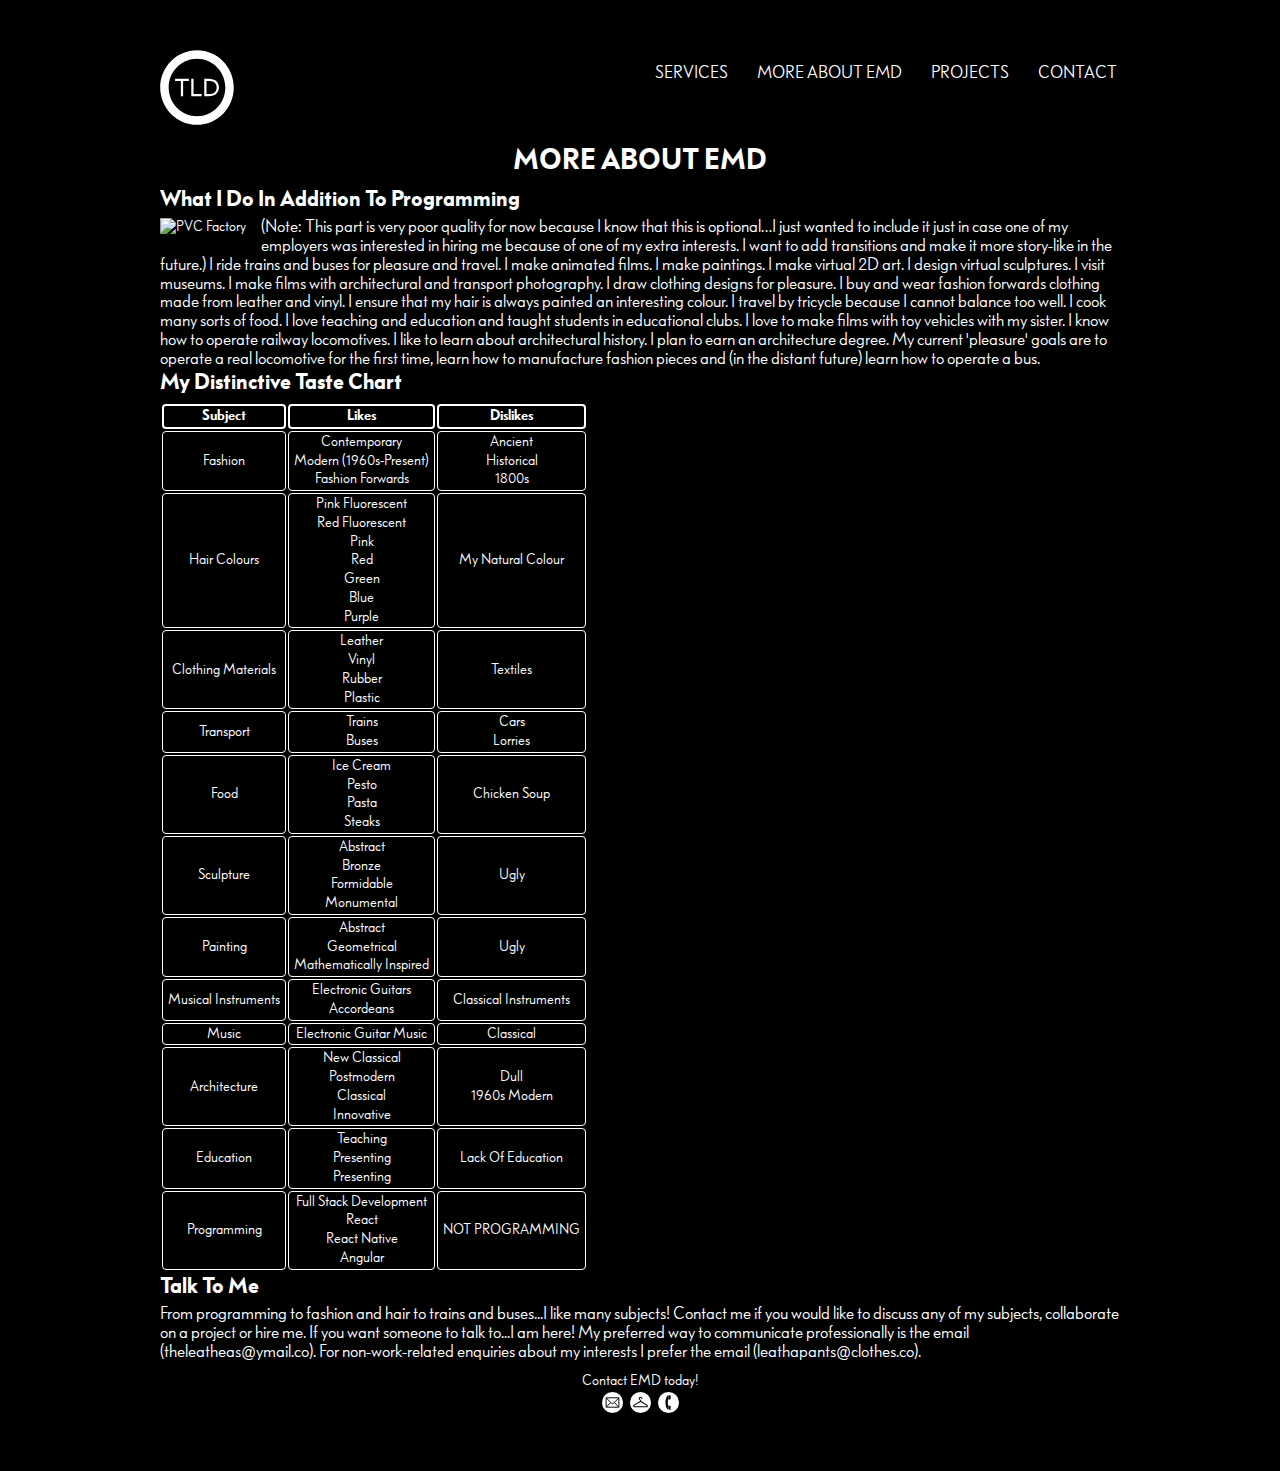
==== about.html @ bcce0c83 "Created portfolio site" ====
<!DOCTYPE html>
<html lang='en-GB'>
    <head>
        <title>More About EMD</title>
        <meta charset='UTF-8'>
        <meta name='viewport' content='width=device-width, initial-scale=1.0'>
        <link rel='shortcut icon' href='favicon.ico'>
        <link rel='stylesheet' href='css/NuNormalise.css'>
        <link rel='stylesheet' href='css/style.production.css'>
    </head>
    <body>
        <header class='pageheader'>
            <div class='headerpart1 pageheaderitem'>
                <!--Open Source SVG Placeholder Icon-->
                <a href='index.html'><img height='75' src='img/logofake.svg' alt='TheLeathers Company Logo' class='pvclogo'></a>
            </div>
            <!--Key Site Links-->
            <nav class='headerpart2 pageheaderitem'>
                <ul class='horizontalheaderlist' role='menubar'>
                    <li role='presentation'>
                        <a class='plainlink' href='index.html' role='menuitem'>&nbsp;SERVICES&nbsp;</a>
                    </li>
                    <li role='presentation'>
                        <a class='plainlink' href='about.html' role='menuitem'>&nbsp;MORE ABOUT EMD&nbsp;</a>
                    </li>
                    <li role='presentation'>
                        <a class='plainlink' href='work.html' role='menuitem'>&nbsp;PROJECTS&nbsp;</a>
                    </li>
                    <li role='presentation'>
                        <a class='plainlink' href='contact.html' role='menuitem'>&nbsp;CONTACT&nbsp;</a>
                    </li>
                </ul>
            </nav>
        </header>
        <main>
            <h1 class='bighead'>
                MORE ABOUT EMD
            </h1>
            <!--Placeholder For Text In About Page-->
            <section class='descriptioncontainer1'>
                <h2 class='smallhead'>
                    What I Do In Addition To Programming
                </h2>
                <div class='defaultimgframe'>
                    <img height='200' src='img/train.jpg' alt='PVC Factory'>
                </div>
                <p class='basictext'>
                    (Note: This part is very poor quality for now because I know that this is optional…I just
                    wanted to include it just in case one of my employers was interested in hiring me because
                    of one of my extra interests. I want to add transitions and make it more story-like
                    in the future.) I ride trains and buses for pleasure and travel. I make animated
                    films. I make paintings. I make virtual 2D art. I design virtual sculptures. I visit museums.
                    I make films with architectural and transport photography. I draw clothing designs for pleasure.
                    I buy and wear fashion forwards clothing made from leather and vinyl. I ensure that my hair is
                    always painted an interesting colour. I travel by tricycle because I cannot balance too well. I
                    cook many sorts of food. I love teaching and education and taught students in educational clubs.
                    I love to make films with toy vehicles with my sister. I know how to operate railway locomotives.
                    I like to learn about architectural history. I plan to earn an architecture degree.
                    My current 'pleasure' goals are to operate a real locomotive for the first time, learn how to manufacture
                    fashion pieces and (in the distant future) learn how to operate a bus.
                </p>
            </section>
            <section class='tablecontainer'>
                <h2 class='smallhead'>
                    My Distinctive Taste Chart
                </h2>
                <!--Not Adding Classes Here For Now... Probably Add In Near Future-->
                <table>
                    <thead>
                        <tr>
                            <th>Subject</th>
                            <th>Likes</th>
                            <th>Dislikes</th>
                        </tr>
                    </thead>
                    <tbody>
                        <tr>
                            <td>Fashion</td>
                            <td>Contemporary <br> Modern (1960s-Present) <br> Fashion Forwards</td>
                            <td>Ancient <br> Historical <br> 1800s</td>
                        </tr>
                        <tr>
                            <td>Hair Colours</td>
                            <td>Pink Fluorescent <br> Red Fluorescent <br> Pink <br> Red <br> Green <br> Blue <br> Purple</td>
                            <td>My Natural Colour</td>
                        </tr>
                        <tr>
                            <td>Clothing Materials</td>
                            <td>Leather <br> Vinyl <br> Rubber <br> Plastic</td>
                            <td>Textiles</td>
                        </tr>
                        <tr>
                            <td>Transport</td>
                            <td>Trains <br> Buses</td>
                            <td>Cars <br> Lorries</td>
                        </tr>
                        <tr>
                            <td>Food</td>
                            <td>Ice Cream <br> Pesto <br> Pasta <br> Steaks</td>
                            <td>Chicken Soup</td>
                        </tr>
                        <tr>
                            <td>Sculpture</td>
                            <td>Abstract <br> Bronze <br> Formidable <br> Monumental</td>
                            <td>Ugly</td>
                        </tr>
                        <tr>
                            <td>Painting</td>
                            <td>Abstract <br> Geometrical <br> Mathematically Inspired</td>
                            <td>Ugly</td>
                        </tr>
                        <tr>
                            <td>Musical Instruments</td>
                            <td>Electronic Guitars <br> Accordeans</td>
                            <td>Classical Instruments</td>
                        </tr>
                        <tr>
                            <td>Music</td>
                            <td>Electronic Guitar Music</td>
                            <td>Classical</td>
                        </tr>
                        <tr>
                            <td>Architecture</td>
                            <td>New Classical <br> Postmodern <br> Classical <br> Innovative</td>
                            <td>Dull <br> 1960s Modern</td>
                        </tr>
                        <tr>
                            <td>Education</td>
                            <td>Teaching <br> Presenting <br> Presenting</td>
                            <td>Lack Of Education</td>
                        </tr>
                        <tr>
                            <td>Programming</td>
                            <td>Full Stack Development <br> React <br> React Native <br> Angular</td>
                            <td>NOT PROGRAMMING</td>
                        </tr>
                    </tbody>
                </table>
            </section>
            <section class='descriptioncontainer2'>
                <h2 class='smallhead'>
                    Talk To Me
                </h2>
                <p class='basictext'>
                    From programming to fashion and hair to trains and buses...I like many subjects! Contact me if you would like
                    to discuss any of my subjects, collaborate on a project or hire me. If you want someone to talk
                    to...I am here! My preferred way to communicate professionally is the email (theleatheas@ymail.co).
                    For non-work-related enquiries about my interests I prefer the email (leathapants@clothes.co).
                </p>
            </section>
        </main>
        <footer>
            <!--I do not use social media so I added SVGs for fake shop websites.-->
            <p class='footerlabel'>
                Contact EMD today!
            </p>
            <div class='siteicons'>
                <a href='mailto:theleatheas@ymail.co?subject=Enquiry'><img height='25' class='clogo' src='img/envelope.svg' alt='TrueSend.gold logo'></a>
                <a href='https://duck.co' target='_blank'><img height='25' class='clogo' src='img/hook.svg' alt='NuShop.it logo'></a>
                <a href='tel:+27182818284590'><img height='25' class='clogo' src='img/phone.svg' alt='PhoneFingers.co logo'></a>
            </div>
        </footer>
        <!--<script src="js/tota11y.min.js"></script>-->
    </body>
</html>
---- css/NuNormalise.css ----
/*! normalize.css v8.0.1 | MIT License | github.com/necolas/normalize.css */

/* Document
   ========================================================================== */

/**
 * 1. Correct the line height in all browsers.
 * 2. Prevent adjustments of font size after orientation changes in iOS.
 */

html {
  line-height: 1.15; /* 1 */
  -webkit-text-size-adjust: 100%; /* 2 */
}

/* Sections
   ========================================================================== */

/**
 * Remove the margin in all browsers.
 */

body {
  margin: 0;
}

/**
 * Render the `main` element consistently in IE.
 */

main {
  display: block;
}

/**
 * Correct the font size and margin on `h1` elements within `section` and
 * `article` contexts in Chrome, Firefox, and Safari.
 */

h1 {
  font-size: 2em;
  margin: 0.67em 0;
}

/* Grouping content
   ========================================================================== */

/**
 * 1. Add the correct box sizing in Firefox.
 * 2. Show the overflow in Edge and IE.
 */

hr {
  box-sizing: content-box; /* 1 */
  height: 0; /* 1 */
  overflow: visible; /* 2 */
}

/**
 * 1. Correct the inheritance and scaling of font size in all browsers.
 * 2. Correct the odd `em` font sizing in all browsers.
 */

pre {
  font-family: monospace, monospace; /* 1 */
  font-size: 1em; /* 2 */
}

/* Text-level semantics
   ========================================================================== */

/**
 * Remove the gray background on active links in IE 10.
 */

a {
  background-color: transparent;
}

/**
 * 1. Remove the bottom border in Chrome 57-
 * 2. Add the correct text decoration in Chrome, Edge, IE, Opera, and Safari.
 */

abbr[title] {
  border-bottom: none; /* 1 */
  text-decoration: underline; /* 2 */
  text-decoration: underline dotted; /* 2 */
}

/**
 * Add the correct font weight in Chrome, Edge, and Safari.
 */

b,
strong {
  font-weight: bolder;
}

/**
 * 1. Correct the inheritance and scaling of font size in all browsers.
 * 2. Correct the odd `em` font sizing in all browsers.
 */

code,
kbd,
samp {
  font-family: monospace, monospace; /* 1 */
  font-size: 1em; /* 2 */
}

/**
 * Add the correct font size in all browsers.
 */

small {
  font-size: 80%;
}

/**
 * Prevent `sub` and `sup` elements from affecting the line height in
 * all browsers.
 */

sub,
sup {
  font-size: 75%;
  line-height: 0;
  position: relative;
  vertical-align: baseline;
}

sub {
  bottom: -0.25em;
}

sup {
  top: -0.5em;
}

/* Embedded content
   ========================================================================== */

/**
 * Remove the border on images inside links in IE 10.
 */

img {
  border-style: none;
}

/* Forms
   ========================================================================== */

/**
 * 1. Change the font styles in all browsers.
 * 2. Remove the margin in Firefox and Safari.
 */

button,
input,
optgroup,
select,
textarea {
  font-family: inherit; /* 1 */
  font-size: 100%; /* 1 */
  line-height: 1.15; /* 1 */
  margin: 0; /* 2 */
}

/**
 * Show the overflow in IE.
 * 1. Show the overflow in Edge.
 */

button,
input { /* 1 */
  overflow: visible;
}

/**
 * Remove the inheritance of text transform in Edge, Firefox, and IE.
 * 1. Remove the inheritance of text transform in Firefox.
 */

button,
select { /* 1 */
  text-transform: none;
}

/**
 * Correct the inability to style clickable types in iOS and Safari.
 */

button,
[type="button"],
[type="reset"],
[type="submit"] {
  -webkit-appearance: button;
}

/**
 * Remove the inner border and padding in Firefox.
 */

button::-moz-focus-inner,
[type="button"]::-moz-focus-inner,
[type="reset"]::-moz-focus-inner,
[type="submit"]::-moz-focus-inner {
  border-style: none;
  padding: 0;
}

/**
 * Restore the focus styles unset by the previous rule.
 */

button:-moz-focusring,
[type="button"]:-moz-focusring,
[type="reset"]:-moz-focusring,
[type="submit"]:-moz-focusring {
  outline: 1px dotted ButtonText;
}

/**
 * Correct the padding in Firefox.
 */

fieldset {
  padding: 0.35em 0.75em 0.625em;
}

/**
 * 1. Correct the text wrapping in Edge and IE.
 * 2. Correct the color inheritance from `fieldset` elements in IE.
 * 3. Remove the padding so developers are not caught out when they zero out
 *    `fieldset` elements in all browsers.
 */

legend {
  box-sizing: border-box; /* 1 */
  color: inherit; /* 2 */
  display: table; /* 1 */
  max-width: 100%; /* 1 */
  padding: 0; /* 3 */
  white-space: normal; /* 1 */
}

/**
 * Add the correct vertical alignment in Chrome, Firefox, and Opera.
 */

progress {
  vertical-align: baseline;
}

/**
 * Remove the default vertical scrollbar in IE 10+.
 */

textarea {
  overflow: auto;
}

/**
 * 1. Add the correct box sizing in IE 10.
 * 2. Remove the padding in IE 10.
 */

[type="checkbox"],
[type="radio"] {
  box-sizing: border-box; /* 1 */
  padding: 0; /* 2 */
}

/**
 * Correct the cursor style of increment and decrement buttons in Chrome.
 */

[type="number"]::-webkit-inner-spin-button,
[type="number"]::-webkit-outer-spin-button {
  height: auto;
}

/**
 * 1. Correct the odd appearance in Chrome and Safari.
 * 2. Correct the outline style in Safari.
 */

[type="search"] {
  -webkit-appearance: textfield; /* 1 */
  outline-offset: -2px; /* 2 */
}

/**
 * Remove the inner padding in Chrome and Safari on macOS.
 */

[type="search"]::-webkit-search-decoration {
  -webkit-appearance: none;
}

/**
 * 1. Correct the inability to style clickable types in iOS and Safari.
 * 2. Change font properties to `inherit` in Safari.
 */

::-webkit-file-upload-button {
  -webkit-appearance: button; /* 1 */
  font: inherit; /* 2 */
}

/* Interactive
   ========================================================================== */

/*
 * Add the correct display in Edge, IE 10+, and Firefox.
 */

details {
  display: block;
}

/*
 * Add the correct display in all browsers.
 */

summary {
  display: list-item;
}

/* Misc
   ========================================================================== */

/**
 * Add the correct display in IE 10+.
 */

template {
  display: none;
}

/**
 * Add the correct display in IE 10.
 */

[hidden] {
  display: none;
}
---- css/style.production.css ----
/****FONTS****/
/**Also Added (Less Nice) Google Font In Other CSS For Other Language Support**/
@font-face {
    font-family: MF;
    font-weight: normal;
    src: url('../fonts/MFR.ttf') format('truetype');
}

@font-face {
    font-family: MF;
    font-weight: bold;
    src: url('../fonts/MFB.ttf') format('truetype');
}

/*****VARIABLES*****/

:root {
    --keygreen: #000000;
    --defaultsize: 15px;
    --stdreadingsize: 17.5px;
    --compressedreadingsize: 16px;
    --stdbigheadsize: 30px;
    --compressedbigheadsize: 25px;
    --stdsmallheadsize: 22.5px;
    --compressedsmallheadsize: 21px;
    --defaultgridgap: 10px;
    --stdlinkfocussize: 19px;
    --compressedlinkfocussize: 17px;
    --stdbuttonfocussize: 18.5px;
    --compressedbuttonfocussize: 16.5px;
}

/*****DEFAULT ELEMENT STYLES*****/

/***UNIVERSAL***/
* {
    box-sizing: border-box;
}

p {
    margin-block-start: auto;
    margin-block-end: auto;
}

/***MAIN SECTIONS***/

body {
    font-family: MF, 'Ubuntu', sans-serif;
    word-wrap: break-word;
    color: white;
    background-color: var(--keygreen);
    font-size: var(--defaultsize);
    max-width: 75vw;
    margin: 50px auto;
    line-height: 125%;
}

header {

}

main {

}

footer {
    margin-top: 10px;
    clear: both;
    display: flex;
    flex-direction: column;
    text-align: center;
}

/***TABLES***/

td {
    border: 1px solid;
    border-color: white;
    border-radius: 4px;
    text-align: center;
    padding-left: 5px;
    padding-right: 5px;
}

th {
    border: 2px solid;
    border-color: white;
    border-radius: 4px;
    text-align: center;
    padding-left: 5px;
    padding-right: 5px;
}

/*****CUSTOM CLASSES*****/

/***ALIGNMENT***/

.contactsection {

}

.defaultimgframe {
    float: left;
    margin-right: 15px;
    margin-bottom: 10px;
}

.descriptioncontainer1 {

}

.descriptioncontainer2 {

}

.forcecentrealign {
    text-align: center !important;
}

.formsection {

}

.headerpart1 {

}

.headerpart2 {

}

.pageheader {
    display: flex;
    width: 100%;
    padding: 0;
}

.pageheaderitem {
    flex: 0 1 75px;
}

.pageheaderitem:last-child {
    flex-grow: 1;
    text-align: right;
}

.siteicons {

}

/**Grid FB Support**/

.standardgriditem {
    display: inline-block;
    width: 33%;
}

/**End Grid FB Support**/

@supports (display: grid) {
    .standardgrid {
        display: grid;
        grid-template-columns: 1fr 1fr 1fr;
        grid-gap: var(--defaultgridgap);
    }

    .standardgriditem {
        border: solid white;
        border-width: 2.5px;
        padding: 5px;
        padding-left: 10px;
        width: auto;
        min-height: auto;
    }

    .standardgriditem:last-child {
        grid-column: 1 / 4;
        grid-row: 3 / 4;
    }
}

.tablecontainer {
    clear: both;
}

/***IMAGES***/

.clogo, .pvclogo {
    transition: ease-in-out all 0.5s;
    transition-delay: 0.1s;
}

/**.clogo:hover {
    opacity: 1;
    height: 27.5px;
    transform: rotate(360deg);
}**/

.clogo:hover, .pvclogo:hover {
    scale: 1.1;
    /*Shake Item Clockwise And Counter Clockwise Infinitely On Hover*/
    animation: 0.4s shake infinite linear;
}

@keyframes shake {
    0% {
        transform: rotate(4deg);
    }
    50% {
        transform: rotate(-8deg);
    }
    100% {
        transform: rotate(4deg);
    }
}

.lgimg {
    border-radius: 20px;
}

/***INTERACTIVE ELEMENTS (CLICKABLE)***/

.genericbutton, .genericbutton2 {
    font-family: MF, 'Ubuntu', sans-serif;
    font-weight: bold;
    height: 30px;
    width: 150px;
    font-size: var(--stdreadingsize);
    background-color: white;
    color: var(--keygreen);
    border-color: transparent;
    border-radius: 15px;
    margin-top: 5px;
    margin-bottom: 5px;
    transition: ease-in-out all 0.15s;
}

.centrebutton {
    text-align: center;
}

.isolatebutton {
    margin-right: 5px;
}

.genericbutton:hover, .genericbutton:focus {
    cursor: pointer;
    /*Make Button + Text Bigger*/
    font-size: var(--stdbuttonfocussize);
    border-radius: 16px;
    height: 32px;
    width: 155px;
}

.plainlink {
    color: white;
    font-size: var(--stdreadingsize);
    text-decoration: none;
    line-height: 75%;
    transition: ease-in-out all 0.1s;
}

.plainlink:visited {
    /*Think About Attractive Visited Effect*/
    color: white;
}

.plainlink:hover, .plainlink:focus {
    cursor: pointer;
    /*Make Text Bigger + Highlight*/
    font-size: var(--stdlinkfocussize);
    line-height: 77.5%;
    background-color: white;
    color: var(--keygreen);
}

.plainlink:active {
    /*Thicken Text*/
    font-weight: bold;
}

/***INTERACTIVE ELEMENTS (TYPING)***/

.genericinput {
    font-family: MF, 'Ubuntu', sans-serif;
    font-size: inherit;
    height: 30px;
    width: 250px;
    border-radius: 15px;
    border-style: none;
    padding-left: 15px;
    padding-right: 15px;
    text-align: inherit;
}

.generictextarea {
    font-family: MF, 'Ubuntu', sans-serif;
    font-size: inherit;
    width: 350px;
    height: 125px;
    border-style: none;
    border-radius: 10px;
    padding-left: 10px;
    padding-right: 10px;
    resize: none;
}

/***LISTS***/

.horizontalheaderlist {
    list-style-type: none;
}

.horizontalheaderlist li {
    display: inline-block;
    margin-left: 20px;
}

/***TEXT (HEAD)***/

.bighead {
    font-size: var(--stdbigheadsize);
    text-transform: uppercase;
    text-align: center;
}

.smallhead {
    margin-block-start: 5px;
    margin-block-end: 10px;
    font-size: var(--stdsmallheadsize);
    /*line-height: 25%;*/
}

/***TEXT (SIMPLE)***/

.basictext {
    font-size: var(--stdreadingsize);
}

.basicformlabel {
    font-size: var(--stdreadingsize);
    line-height: 150%;
}

.footerlabel {
    font-size: inherit;
}

/*****RESPONSIVE TEST*****/

@media all and (max-width: 500px) {
    .standardgrid {
        grid-template-columns: 1fr;
    }
    .standardgriditem:last-child {
        grid-column: auto / auto;
        grid-row: auto / auto;
    }
}
@media all and (min-width: 500px) and (max-width: 800px){
    .standardgrid {
        grid-template-columns: 1fr 1fr;
    }
    .standardgriditem:last-child {
        grid-column: 1 / 3;
        grid-row: 4 / 4;
    }
}
@media all and (max-width: 800px) {
    /*Resize for Grid, Hs, Imgs, Links and Btns*/
    .standardgrid {
        grid-gap: var(--defaultgridgap);
    }
    .bighead {
        font-size: var(--compressedbigheadsize);
    }
    .smallhead {
        font-size: var(--compressedsmallheadsize);
    }
    .lgimg {
        height: 150px;
        border-radius: 15px;
    }
    .basictext, .plainlink, .genericbutton {
        font-size: var(--compressedreadingsize);
    }
    .plainlink:hover, .plainlink:focus {
        font-size: var(--compressedlinkfocussize);
    }
    .genericbutton:hover, .genericbutton:focus {
        font-size: var(--compressedbuttonfocussize);
    }
}
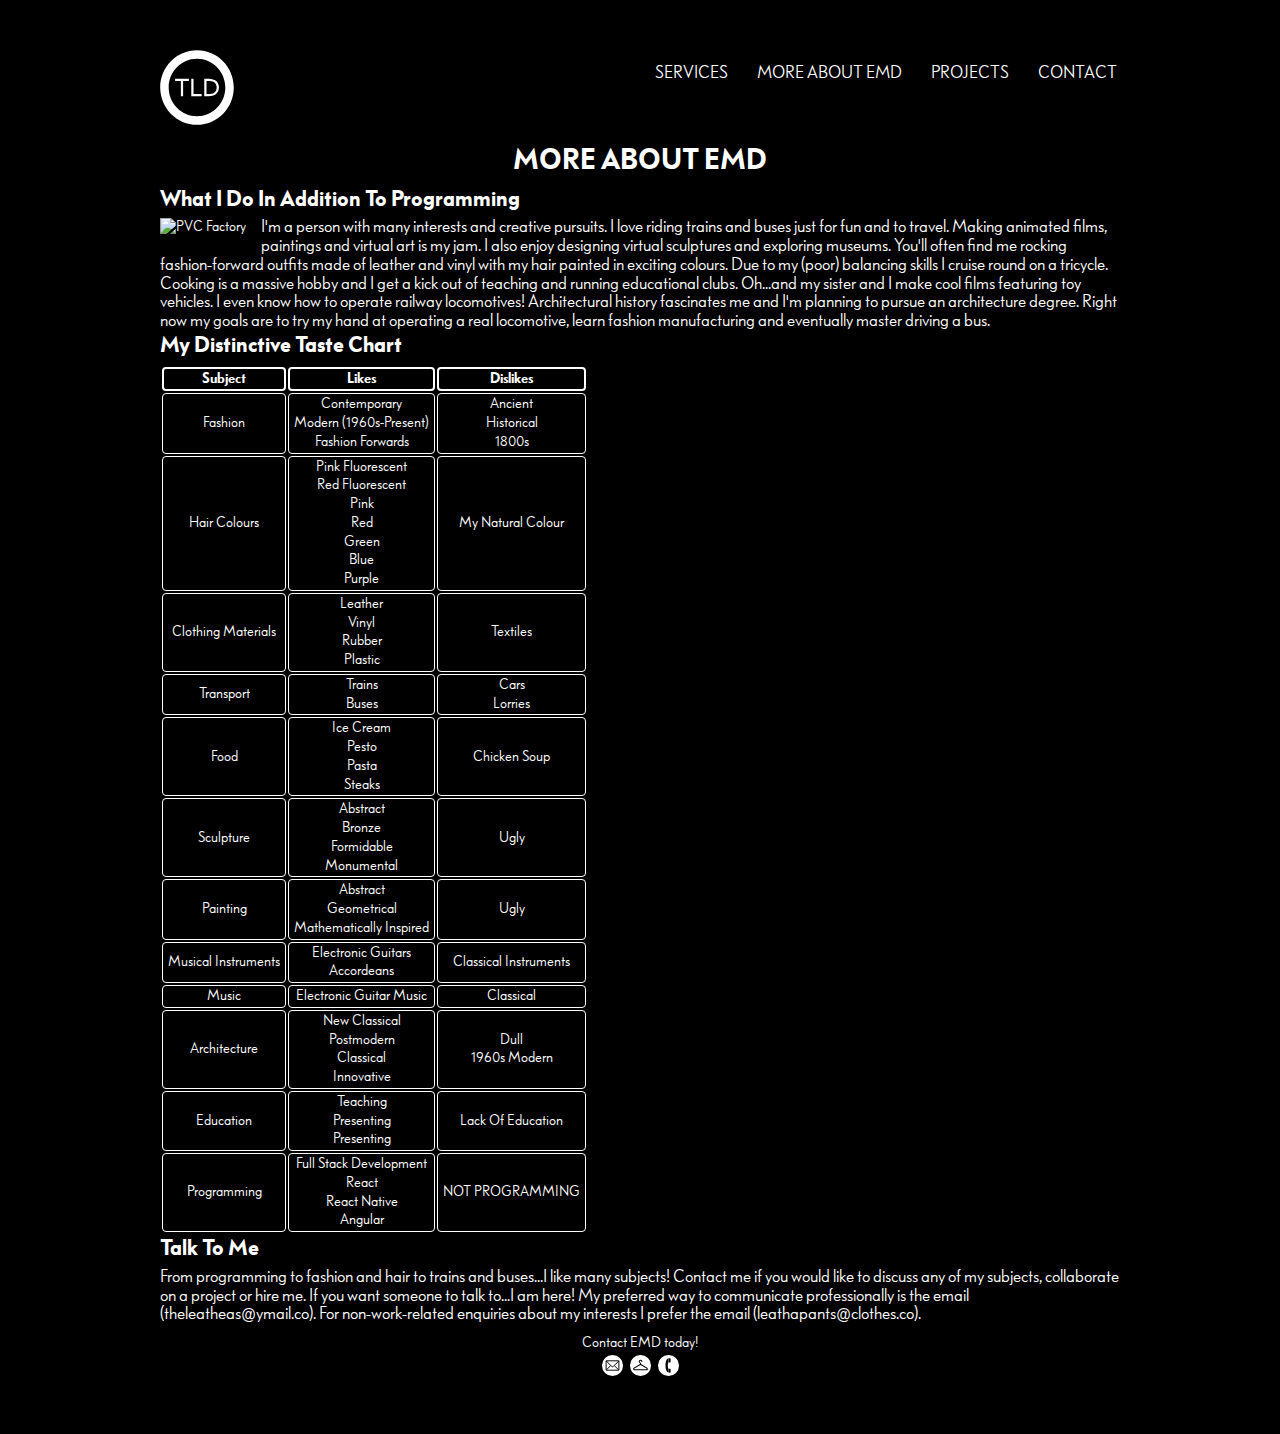
==== commit 45c2d67c: "Edited descriptions and deleted contact form" ====
--- a/about.html
+++ b/about.html
@@ -45,19 +45,13 @@
                     <img height='200' src='img/train.jpg' alt='PVC Factory'>
                 </div>
                 <p class='basictext'>
-                    (Note: This part is very poor quality for now because I know that this is optional…I just
-                    wanted to include it just in case one of my employers was interested in hiring me because
-                    of one of my extra interests. I want to add transitions and make it more story-like
-                    in the future.) I ride trains and buses for pleasure and travel. I make animated
-                    films. I make paintings. I make virtual 2D art. I design virtual sculptures. I visit museums.
-                    I make films with architectural and transport photography. I draw clothing designs for pleasure.
-                    I buy and wear fashion forwards clothing made from leather and vinyl. I ensure that my hair is
-                    always painted an interesting colour. I travel by tricycle because I cannot balance too well. I
-                    cook many sorts of food. I love teaching and education and taught students in educational clubs.
-                    I love to make films with toy vehicles with my sister. I know how to operate railway locomotives.
-                    I like to learn about architectural history. I plan to earn an architecture degree.
-                    My current 'pleasure' goals are to operate a real locomotive for the first time, learn how to manufacture
-                    fashion pieces and (in the distant future) learn how to operate a bus.
+                    I'm a person with many interests and creative pursuits. I love riding trains and buses just for fun and to travel.
+                    Making animated films, paintings and virtual art is my jam. I also enjoy designing virtual sculptures and exploring museums.
+                    You'll often find me rocking fashion-forward outfits made of leather and vinyl with my hair painted in exciting colours.
+                    Due to my (poor) balancing skills I cruise round on a tricycle. Cooking is a massive hobby and I get a kick out of teaching and running educational clubs.
+                    Oh...and my sister and I make cool films featuring toy vehicles. I even know how to operate railway locomotives!
+                    Architectural history fascinates me and I'm planning to pursue an architecture degree.
+                    Right now my goals are to try my hand at operating a real locomotive, learn fashion manufacturing and eventually master driving a bus.
                 </p>
             </section>
             <section class='tablecontainer'>
